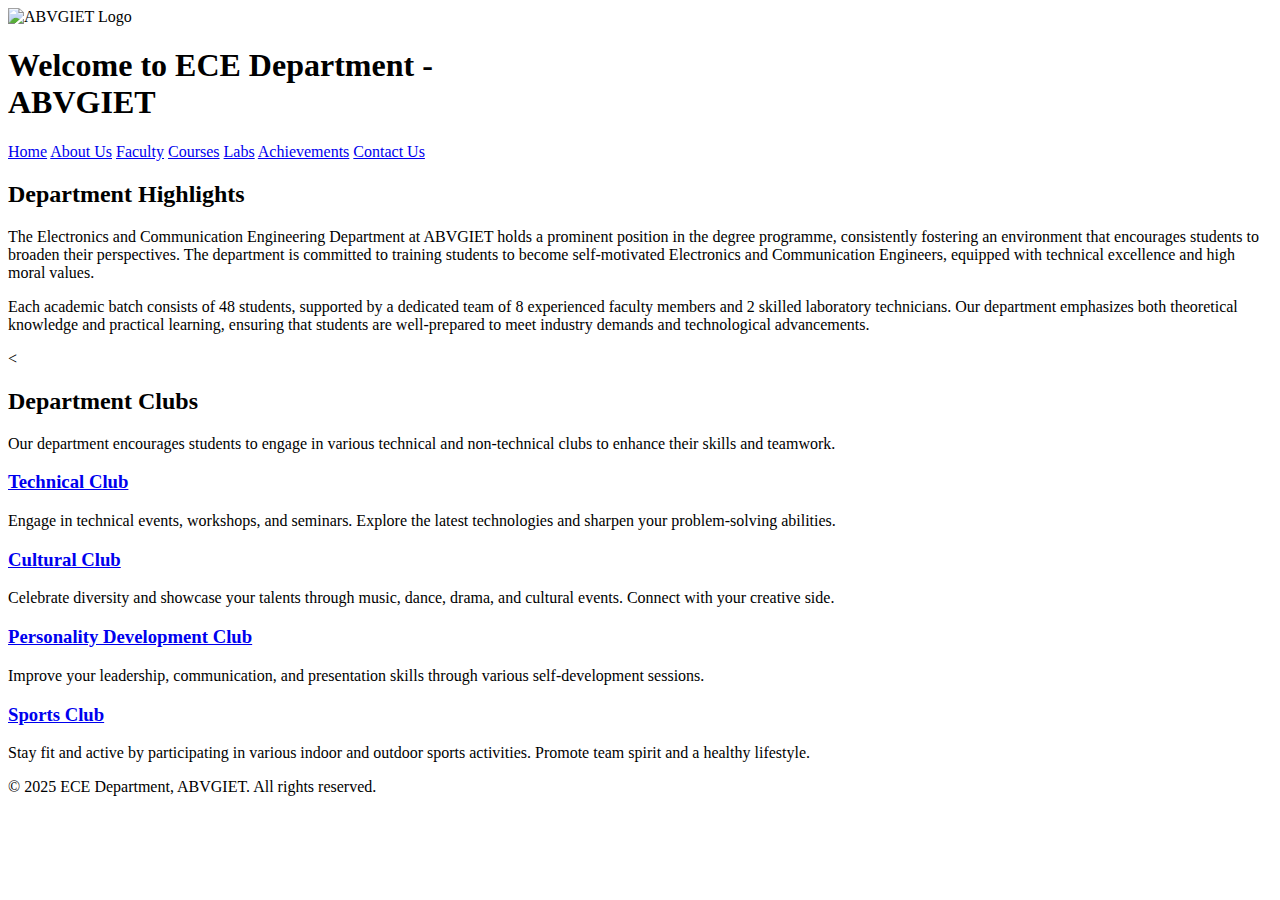
==== index.html @ 4b548f64 "Update and rename INDEX.HTML to index.html" ====
<!DOCTYPE html>
<html lang="en">
  <head>
    <meta charset="UTF-8" />
    <meta name="viewport" content="width=device-width, initial-scale=1.0" />
    <title>ECE Department | ABVGIET</title>
    <link rel="stylesheet" href="css/style.css" />
    <head>
        <meta charset="UTF-8">
        <meta name="viewport" content="width=device-width, initial-scale=1.0">
        <title>ECE Department | ABVGIET</title>
        <link href="https://fonts.googleapis.com/css2?family=Poppins:wght@300;400;600&display=swap" rel="stylesheet">
        <link rel="stylesheet" href="css/style.css">
    </head>    
  <body>
    
    
    <header>
        <div class="logo-title">
            <img src="images/images.jpeg" alt="ABVGIET Logo" class="logo">
            <h1>Welcome to ECE Department - <br> ABVGIET</h1>
        </div>
        <nav>
            <a href="index.html">Home</a>
            <a href="about.html">About Us</a>
            <a href="faculty.html">Faculty</a>
            <a href="courses.html">Courses</a>
            <a href="labs.html">Labs</a>
            <a href="achievements.html">Achievements</a>
            <a href="contact.html">Contact Us</a>
        </nav>
        
    </header>
    

    <section id="department-highlights">
        <h2>Department Highlights</h2>
        <p>
            The Electronics and Communication Engineering Department at ABVGIET holds a prominent position in the degree programme, consistently fostering an environment that encourages students to broaden their perspectives. The department is committed to training students to become self-motivated Electronics and Communication Engineers, equipped with technical excellence and high moral values.
        </p>
        <p>
            Each academic batch consists of 48 students, supported by a dedicated team of 8 experienced faculty members and 2 skilled laboratory technicians. Our department emphasizes both theoretical knowledge and practical learning, ensuring that students are well-prepared to meet industry demands and technological advancements.
        </p>
    </section>
    
    <<section id="clubs">
        <h2>Department Clubs</h2>
        <p>Our department encourages students to engage in various technical and non-technical clubs to enhance their skills and teamwork.</p>
    
        <div class="club-list">
            <div class="club-card">
                <h3><a href="technical-club.html">Technical Club</a></h3>
                <p>Engage in technical events, workshops, and seminars. Explore the latest technologies and sharpen your problem-solving abilities.</p>
            </div>
    
            <div class="club-card">
                <h3><a href="cultural-club.html">Cultural Club</a></h3>
                <p>Celebrate diversity and showcase your talents through music, dance, drama, and cultural events. Connect with your creative side.</p>
            </div>
    
            <div class="club-card">
                <h3><a href="personality-development-club.html">Personality Development Club</a></h3>
                <p>Improve your leadership, communication, and presentation skills through various self-development sessions.</p>
            </div>
    
            <div class="club-card">
                <h3><a href="sports-club.html">Sports Club</a></h3>
                <p>Stay fit and active by participating in various indoor and outdoor sports activities. Promote team spirit and a healthy lifestyle.</p>
            </div>
        </div>
    </section>
    
    
    <footer>
      <p>&copy; 2025 ECE Department, ABVGIET. All rights reserved.</p>
    </footer>
  </body>
</html>
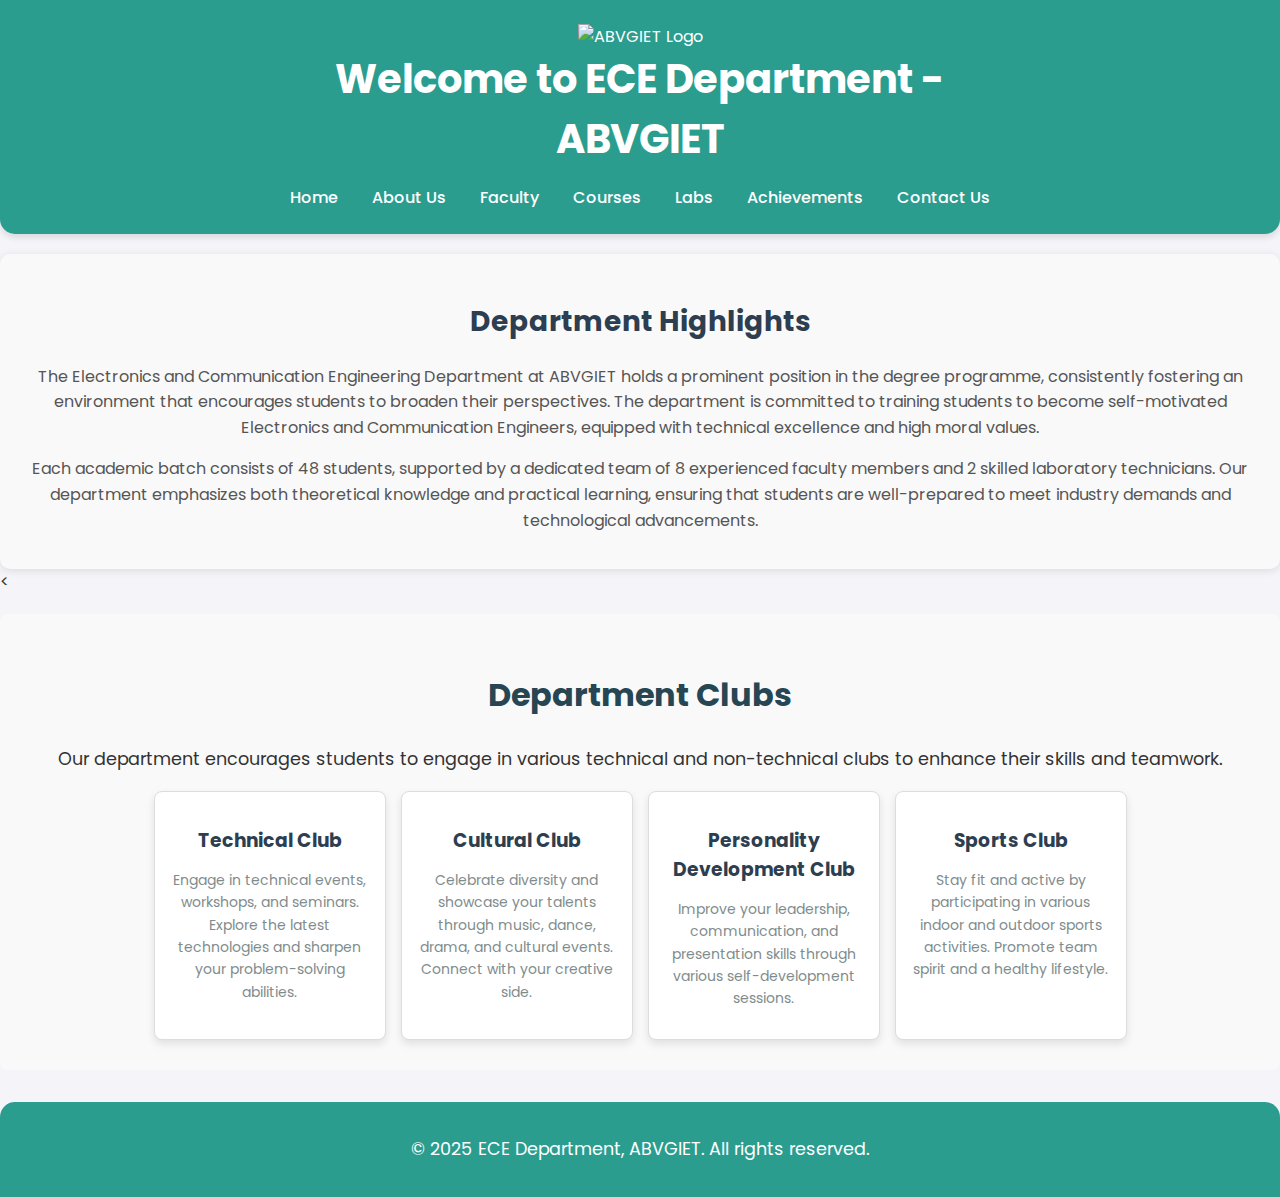
==== commit a88e69eb: "Update index.html" ====
--- a/index.html
+++ b/index.html
@@ -4,7 +4,8 @@
     <meta charset="UTF-8" />
     <meta name="viewport" content="width=device-width, initial-scale=1.0" />
     <title>ECE Department | ABVGIET</title>
-    <link rel="stylesheet" href="css/style.css" />
+    <link rel="stylesheet" href="style.css">
+
     <head>
         <meta charset="UTF-8">
         <meta name="viewport" content="width=device-width, initial-scale=1.0">
--- a/style.css
+++ b/style.css
@@ -0,0 +1,139 @@
+/* Import Google Font */
+@import url("https://fonts.googleapis.com/css2?family=Poppins:wght@300;400;600&display=swap");
+
+body {
+  font-family: "Poppins", sans-serif;
+  background-color: #f4f4f9;
+  margin: 0;
+  padding: 0;
+  color: #333333;
+}
+
+header {
+  background-color: #2a9d8f;
+  color: white;
+  text-align: center;
+  padding: 1.5rem 0;
+  border-radius: 0 0 15px 15px;
+  box-shadow: 0 4px 6px rgba(0, 0, 0, 0.1);
+}
+
+header h1 {
+  margin: 0;
+  font-size: 2.5rem;
+}
+
+nav {
+  margin-top: 1rem;
+}
+
+nav a {
+  margin: 0 15px;
+  text-decoration: none;
+  color: white;
+  font-weight: 500;
+  transition: color 0.3s ease;
+}
+
+nav a:hover {
+  color: #e9c46a;
+}
+
+section {
+  padding: 2rem;
+  text-align: center;
+}
+
+h2 {
+  font-size: 2rem;
+  color: #264653;
+}
+
+p {
+  font-size: 1.1rem;
+  line-height: 1.6;
+}
+
+footer {
+  background-color: #2a9d8f;
+  color: white;
+  text-align: center;
+  padding: 1rem 0;
+  margin-top: 2rem;
+  border-radius: 15px 15px 0 0;
+}
+#clubs {
+  background-color: #f9f9f9;
+  padding: 30px;
+  text-align: center;
+  margin-top: 20px;
+  border-radius: 8px;
+}
+
+.club-list {
+  display: flex;
+  justify-content: center;
+  gap: 15px;
+  flex-wrap: wrap;
+}
+
+.club-card {
+  background-color: white;
+  border: 1px solid #ddd;
+  padding: 15px;
+  width: 200px;
+  box-shadow: 0 4px 8px rgba(0, 0, 0, 0.1);
+  border-radius: 8px;
+  transition: transform 0.3s ease;
+}
+
+.club-card:hover {
+  transform: translateY(-5px);
+}
+
+.club-card h3 {
+  margin-bottom: 8px;
+  color: #2c3e50;
+}
+
+.club-card p {
+  font-size: 14px;
+  color: #7f8c8d;
+}
+#department-highlights {
+  background-color: #f9f9f9;
+  padding: 20px;
+  border-radius: 10px;
+  box-shadow: 0 2px 8px rgba(0, 0, 0, 0.1);
+  margin-top: 20px;
+  line-height: 1.8;
+}
+
+#department-highlights h2 {
+  font-size: 28px;
+  color: #2c3e50;
+  margin-bottom: 10px;
+}
+
+#department-highlights p {
+  font-size: 16px;
+  color: #555;
+}
+.club-card h3 a {
+  text-decoration: none;
+  color: #2c3e50;
+  transition: color 0.3s ease;
+}
+
+.club-card h3 a:hover {
+  color: #3498db;
+}
+.club-card h3 a {
+  text-decoration: none;
+  color: #2c3e50;
+  transition: color 0.3s ease;
+}
+
+.club-card h3 a:hover {
+  color: #3498db;
+}
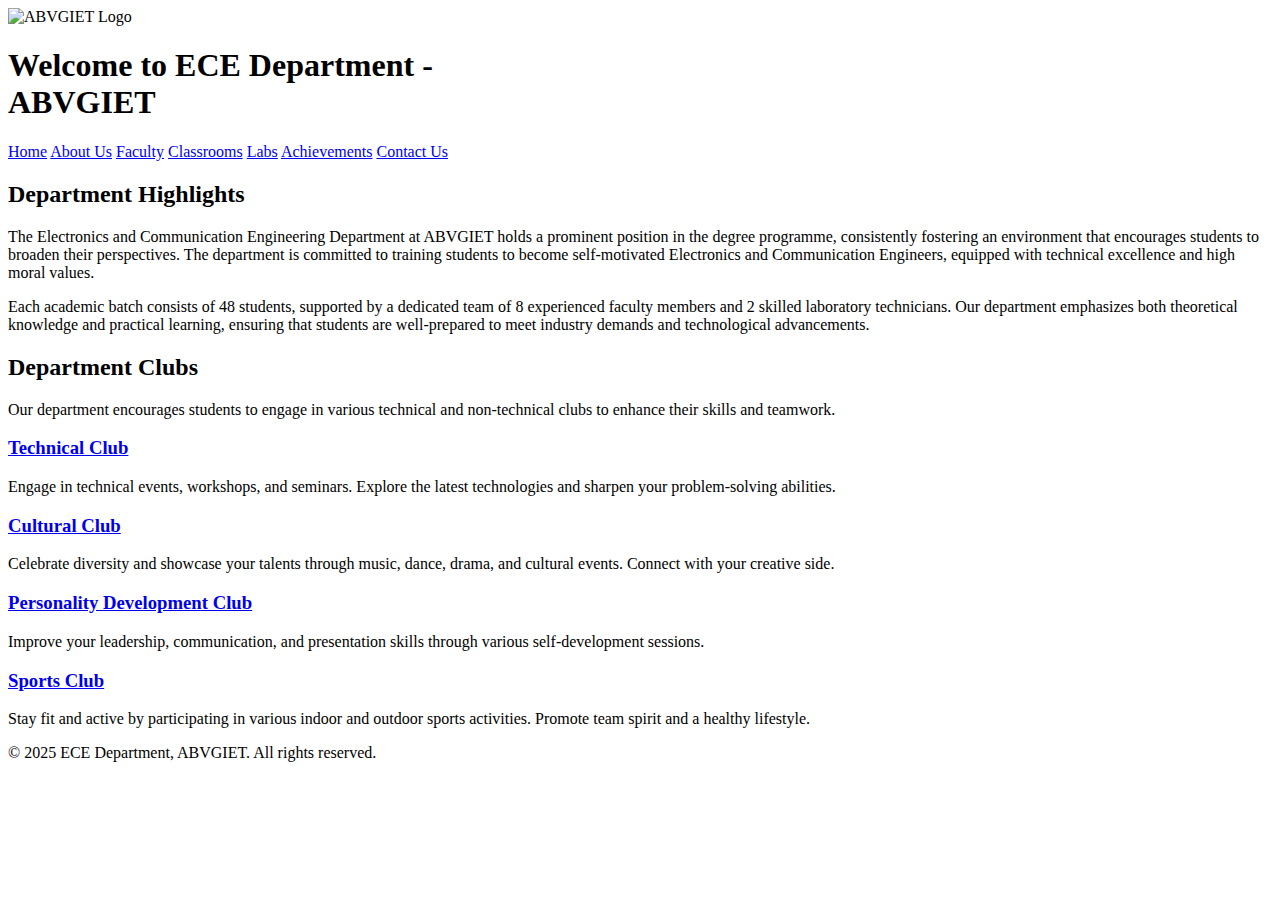
==== commit 0a9c79f3: "Update index.html" ====
--- a/index.html
+++ b/index.html
@@ -4,14 +4,11 @@
     <meta charset="UTF-8" />
     <meta name="viewport" content="width=device-width, initial-scale=1.0" />
     <title>ECE Department | ABVGIET</title>
-    <link rel="stylesheet" href="style.css">
-
+    <link rel="stylesheet" href="css/style.css" />
     <head>
         <meta charset="UTF-8">
         <meta name="viewport" content="width=device-width, initial-scale=1.0">
-        <title>ECE Department | ABVGIET</title>
-        <link href="https://fonts.googleapis.com/css2?family=Poppins:wght@300;400;600&display=swap" rel="stylesheet">
-        <link rel="stylesheet" href="css/style.css">
+       
     </head>    
   <body>
     
@@ -25,7 +22,7 @@
             <a href="index.html">Home</a>
             <a href="about.html">About Us</a>
             <a href="faculty.html">Faculty</a>
-            <a href="courses.html">Courses</a>
+            <a href="classrooms.html">Classrooms</a>
             <a href="labs.html">Labs</a>
             <a href="achievements.html">Achievements</a>
             <a href="contact.html">Contact Us</a>
@@ -44,7 +41,7 @@
         </p>
     </section>
     
-    <<section id="clubs">
+    <section id="clubs">
         <h2>Department Clubs</h2>
         <p>Our department encourages students to engage in various technical and non-technical clubs to enhance their skills and teamwork.</p>
     
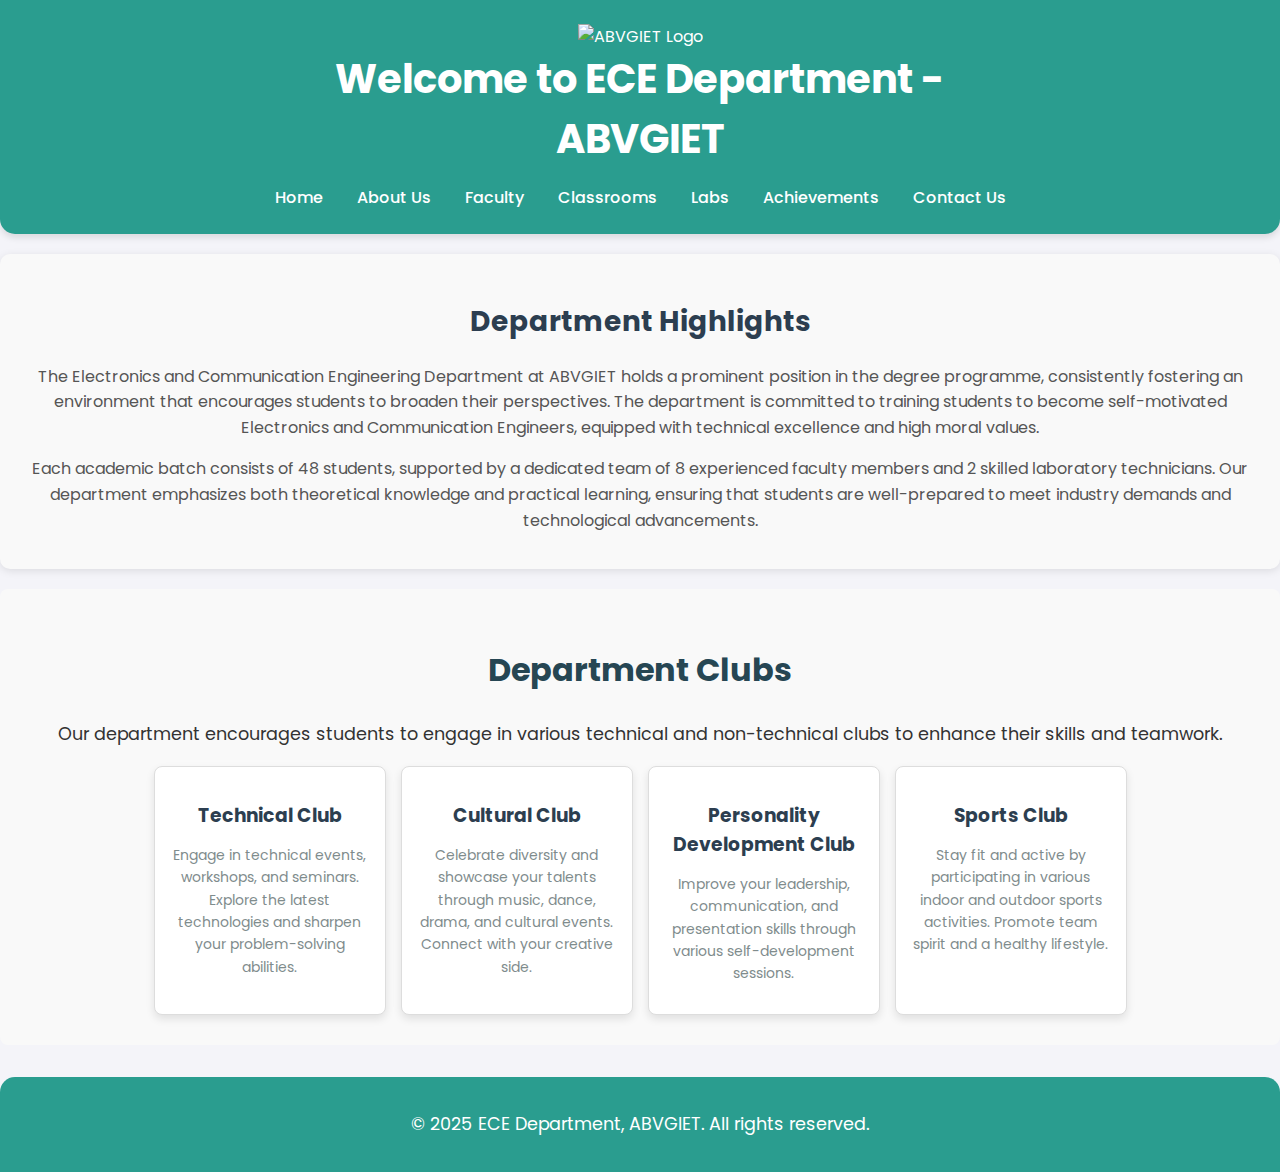
==== commit 709d78cb: "Update index.html" ====
--- a/index.html
+++ b/index.html
@@ -4,71 +4,64 @@
     <meta charset="UTF-8" />
     <meta name="viewport" content="width=device-width, initial-scale=1.0" />
     <title>ECE Department | ABVGIET</title>
-    <link rel="stylesheet" href="css/style.css" />
-    <head>
-        <meta charset="UTF-8">
-        <meta name="viewport" content="width=device-width, initial-scale=1.0">
-       
-    </head>    
+<link rel="stylesheet" href="style.css">
+
+  </head>
+
   <body>
-    
-    
     <header>
-        <div class="logo-title">
-            <img src="images/images.jpeg" alt="ABVGIET Logo" class="logo">
-            <h1>Welcome to ECE Department - <br> ABVGIET</h1>
-        </div>
-        <nav>
-            <a href="index.html">Home</a>
-            <a href="about.html">About Us</a>
-            <a href="faculty.html">Faculty</a>
-            <a href="classrooms.html">Classrooms</a>
-            <a href="labs.html">Labs</a>
-            <a href="achievements.html">Achievements</a>
-            <a href="contact.html">Contact Us</a>
-        </nav>
-        
+      <div class="logo-title">
+        <img src="images/images.jpeg" alt="ABVGIET Logo" class="logo" />
+        <h1>Welcome to ECE Department - <br />ABVGIET</h1>
+      </div>
+      <nav>
+        <a href="index.html">Home</a>
+        <a href="about.html">About Us</a>
+        <a href="faculty.html">Faculty</a>
+        <a href="classrooms.html">Classrooms</a>
+        <a href="labs.html">Labs</a>
+        <a href="achievements.html">Achievements</a>
+        <a href="contact.html">Contact Us</a>
+      </nav>
     </header>
-    
 
     <section id="department-highlights">
-        <h2>Department Highlights</h2>
-        <p>
-            The Electronics and Communication Engineering Department at ABVGIET holds a prominent position in the degree programme, consistently fostering an environment that encourages students to broaden their perspectives. The department is committed to training students to become self-motivated Electronics and Communication Engineers, equipped with technical excellence and high moral values.
-        </p>
-        <p>
-            Each academic batch consists of 48 students, supported by a dedicated team of 8 experienced faculty members and 2 skilled laboratory technicians. Our department emphasizes both theoretical knowledge and practical learning, ensuring that students are well-prepared to meet industry demands and technological advancements.
-        </p>
+      <h2>Department Highlights</h2>
+      <p>
+        The Electronics and Communication Engineering Department at ABVGIET holds a prominent position in the degree programme, consistently fostering an environment that encourages students to broaden their perspectives. The department is committed to training students to become self-motivated Electronics and Communication Engineers, equipped with technical excellence and high moral values.
+      </p>
+      <p>
+        Each academic batch consists of 48 students, supported by a dedicated team of 8 experienced faculty members and 2 skilled laboratory technicians. Our department emphasizes both theoretical knowledge and practical learning, ensuring that students are well-prepared to meet industry demands and technological advancements.
+      </p>
     </section>
-    
+
     <section id="clubs">
-        <h2>Department Clubs</h2>
-        <p>Our department encourages students to engage in various technical and non-technical clubs to enhance their skills and teamwork.</p>
-    
-        <div class="club-list">
-            <div class="club-card">
-                <h3><a href="technical-club.html">Technical Club</a></h3>
-                <p>Engage in technical events, workshops, and seminars. Explore the latest technologies and sharpen your problem-solving abilities.</p>
-            </div>
-    
-            <div class="club-card">
-                <h3><a href="cultural-club.html">Cultural Club</a></h3>
-                <p>Celebrate diversity and showcase your talents through music, dance, drama, and cultural events. Connect with your creative side.</p>
-            </div>
-    
-            <div class="club-card">
-                <h3><a href="personality-development-club.html">Personality Development Club</a></h3>
-                <p>Improve your leadership, communication, and presentation skills through various self-development sessions.</p>
-            </div>
-    
-            <div class="club-card">
-                <h3><a href="sports-club.html">Sports Club</a></h3>
-                <p>Stay fit and active by participating in various indoor and outdoor sports activities. Promote team spirit and a healthy lifestyle.</p>
-            </div>
+      <h2>Department Clubs</h2>
+      <p>Our department encourages students to engage in various technical and non-technical clubs to enhance their skills and teamwork.</p>
+
+      <div class="club-list">
+        <div class="club-card">
+          <h3><a href="technical-club.html">Technical Club</a></h3>
+          <p>Engage in technical events, workshops, and seminars. Explore the latest technologies and sharpen your problem-solving abilities.</p>
         </div>
+
+        <div class="club-card">
+          <h3><a href="cultural-club.html">Cultural Club</a></h3>
+          <p>Celebrate diversity and showcase your talents through music, dance, drama, and cultural events. Connect with your creative side.</p>
+        </div>
+
+        <div class="club-card">
+          <h3><a href="personality-development-club.html">Personality Development Club</a></h3>
+          <p>Improve your leadership, communication, and presentation skills through various self-development sessions.</p>
+        </div>
+
+        <div class="club-card">
+          <h3><a href="sports-club.html">Sports Club</a></h3>
+          <p>Stay fit and active by participating in various indoor and outdoor sports activities. Promote team spirit and a healthy lifestyle.</p>
+        </div>
+      </div>
     </section>
-    
-    
+
     <footer>
       <p>&copy; 2025 ECE Department, ABVGIET. All rights reserved.</p>
     </footer>
--- a/style.css
+++ b/style.css
@@ -0,0 +1,139 @@
+/* Import Google Font */
+@import url("https://fonts.googleapis.com/css2?family=Poppins:wght@300;400;600&display=swap");
+
+body {
+  font-family: "Poppins", sans-serif;
+  background-color: #f4f4f9;
+  margin: 0;
+  padding: 0;
+  color: #333333;
+}
+
+header {
+  background-color: #2a9d8f;
+  color: white;
+  text-align: center;
+  padding: 1.5rem 0;
+  border-radius: 0 0 15px 15px;
+  box-shadow: 0 4px 6px rgba(0, 0, 0, 0.1);
+}
+
+header h1 {
+  margin: 0;
+  font-size: 2.5rem;
+}
+
+nav {
+  margin-top: 1rem;
+}
+
+nav a {
+  margin: 0 15px;
+  text-decoration: none;
+  color: white;
+  font-weight: 500;
+  transition: color 0.3s ease;
+}
+
+nav a:hover {
+  color: #e9c46a;
+}
+
+section {
+  padding: 2rem;
+  text-align: center;
+}
+
+h2 {
+  font-size: 2rem;
+  color: #264653;
+}
+
+p {
+  font-size: 1.1rem;
+  line-height: 1.6;
+}
+
+footer {
+  background-color: #2a9d8f;
+  color: white;
+  text-align: center;
+  padding: 1rem 0;
+  margin-top: 2rem;
+  border-radius: 15px 15px 0 0;
+}
+#clubs {
+  background-color: #f9f9f9;
+  padding: 30px;
+  text-align: center;
+  margin-top: 20px;
+  border-radius: 8px;
+}
+
+.club-list {
+  display: flex;
+  justify-content: center;
+  gap: 15px;
+  flex-wrap: wrap;
+}
+
+.club-card {
+  background-color: white;
+  border: 1px solid #ddd;
+  padding: 15px;
+  width: 200px;
+  box-shadow: 0 4px 8px rgba(0, 0, 0, 0.1);
+  border-radius: 8px;
+  transition: transform 0.3s ease;
+}
+
+.club-card:hover {
+  transform: translateY(-5px);
+}
+
+.club-card h3 {
+  margin-bottom: 8px;
+  color: #2c3e50;
+}
+
+.club-card p {
+  font-size: 14px;
+  color: #7f8c8d;
+}
+#department-highlights {
+  background-color: #f9f9f9;
+  padding: 20px;
+  border-radius: 10px;
+  box-shadow: 0 2px 8px rgba(0, 0, 0, 0.1);
+  margin-top: 20px;
+  line-height: 1.8;
+}
+
+#department-highlights h2 {
+  font-size: 28px;
+  color: #2c3e50;
+  margin-bottom: 10px;
+}
+
+#department-highlights p {
+  font-size: 16px;
+  color: #555;
+}
+.club-card h3 a {
+  text-decoration: none;
+  color: #2c3e50;
+  transition: color 0.3s ease;
+}
+
+.club-card h3 a:hover {
+  color: #3498db;
+}
+.club-card h3 a {
+  text-decoration: none;
+  color: #2c3e50;
+  transition: color 0.3s ease;
+}
+
+.club-card h3 a:hover {
+  color: #3498db;
+}
